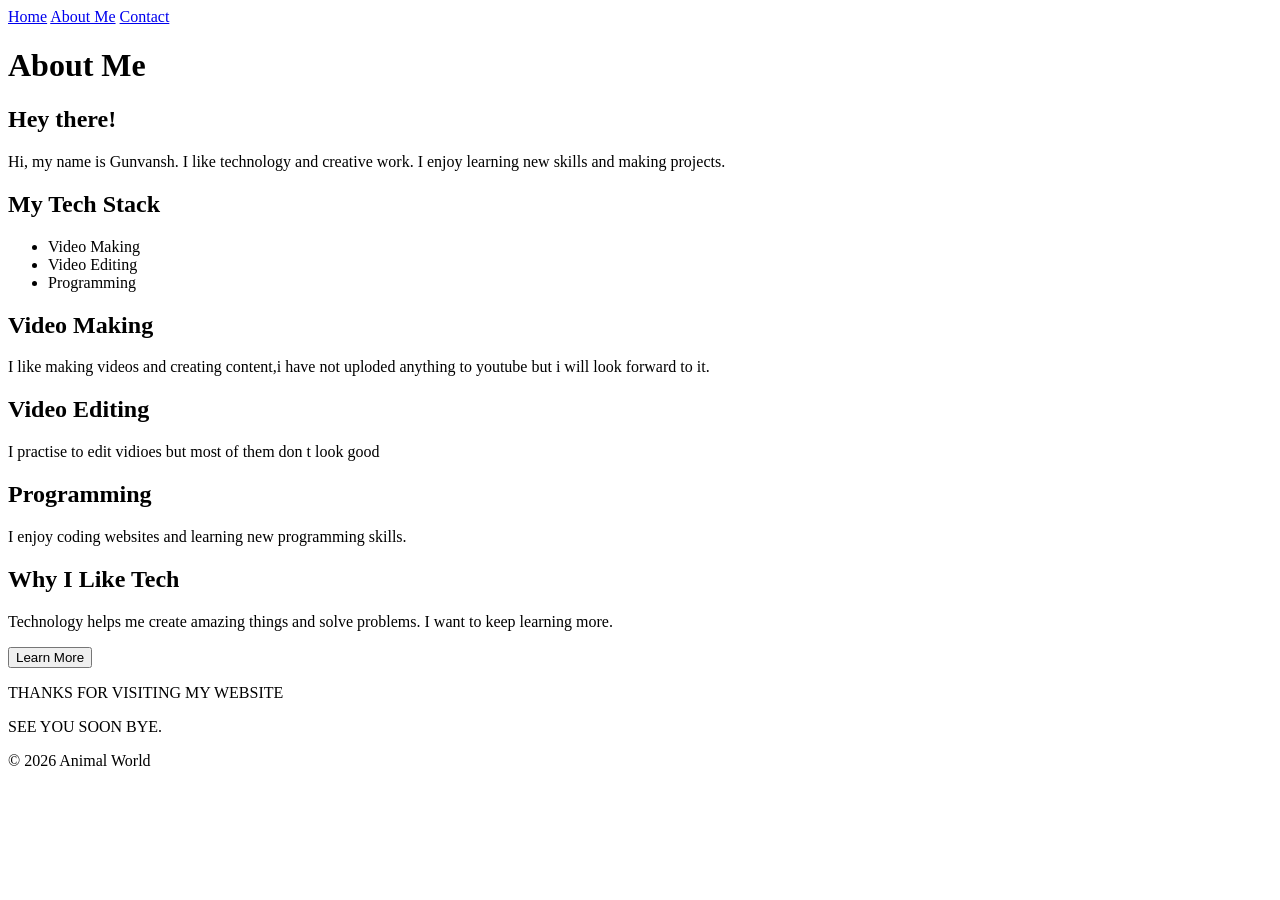
==== about.html @ 3ce0b6d0 "Add files via upload" ====
<html>
<head>
<title>About Me</title>
<link rel="stylesheet" href="style.css">
</head>

<body>

<div class="menu">
<a href="index.html">Home</a>
<a href="about.html">About Me</a>
<a href="contact.html">Contact</a>
</div>

<h1>About Me</h1>

<h2>Hey there!</h2>

<p>
Hi, my name is Gunvansh.
I like technology and creative work.  
I enjoy learning new skills and making projects.
</p>

<h2>My Tech Stack</h2>

<ul>
<li>Video Making</li>
<li>Video Editing</li>
<li>Programming</li>
</ul>

<div class="box">
<h2>Video Making</h2>
<p>
I like making videos and creating content,i have not uploded anything to youtube but i will look forward to it.
</p>
</div>

<div class="box">
<h2>Video Editing</h2>
<p>
I practise to edit vidioes but most of them don t look good
</p>
</div>

<div class="box">
<h2>Programming</h2>
<p>
I enjoy coding websites and learning new programming skills.
</p>
</div>

<h2>Why I Like Tech</h2>

<p>
Technology helps me create amazing things and solve problems.
I want to keep learning more.
</p>

<button>Learn More</button>

<p>THANKS FOR VISITING MY WEBSITE</p>
<p>SEE YOU SOON BYE.</p>

<p>© 2026 Animal World</p>

</body>
</html>
---- style.css ----
<html>
<head>
<title>About Me</title>
<link rel="stylesheet" href="style.css">
</head>

<body>

<div class="menu">
<a href="index.html">Home</a>
<a href="about.html">About Me</a>
<a href="contact.html">Contact</a>
</div>

<h1>About Me</h1>

<h2>Hey there!</h2>

<p>
Hi, my name is ____.  
I like technology and creative work.  
I enjoy learning new skills and making projects.
</p>

<h2>My Tech Stack</h2>

<ul>
<li>Video Making</li>
<li>Video Editing</li>
<li>Programming</li>
</ul>

<div class="box">
<h2>Video Making</h2>
<p>
I like making videos and creating creative content.
</p>
</div>

<div class="box">
<h2>Video Editing</h2>
<p>
I edit videos and make them look better with effects.
</p>
</div>

<div class="box">
<h2>Programming</h2>
<p>
I enjoy coding websites and learning new programming skills.
</p>
</div>

<h2>Why I Like Tech</h2>

<p>
Technology helps people create amazing things and solve problems.
I want to keep learning more.
</p>

<button>Learn More</button>

<p>THANKS FOR VISITING MY WEBSITE</p>
<p>SEE YOU SOON BYE.</p>

<p>© 2026 Animal World</p>

</body>
</html>
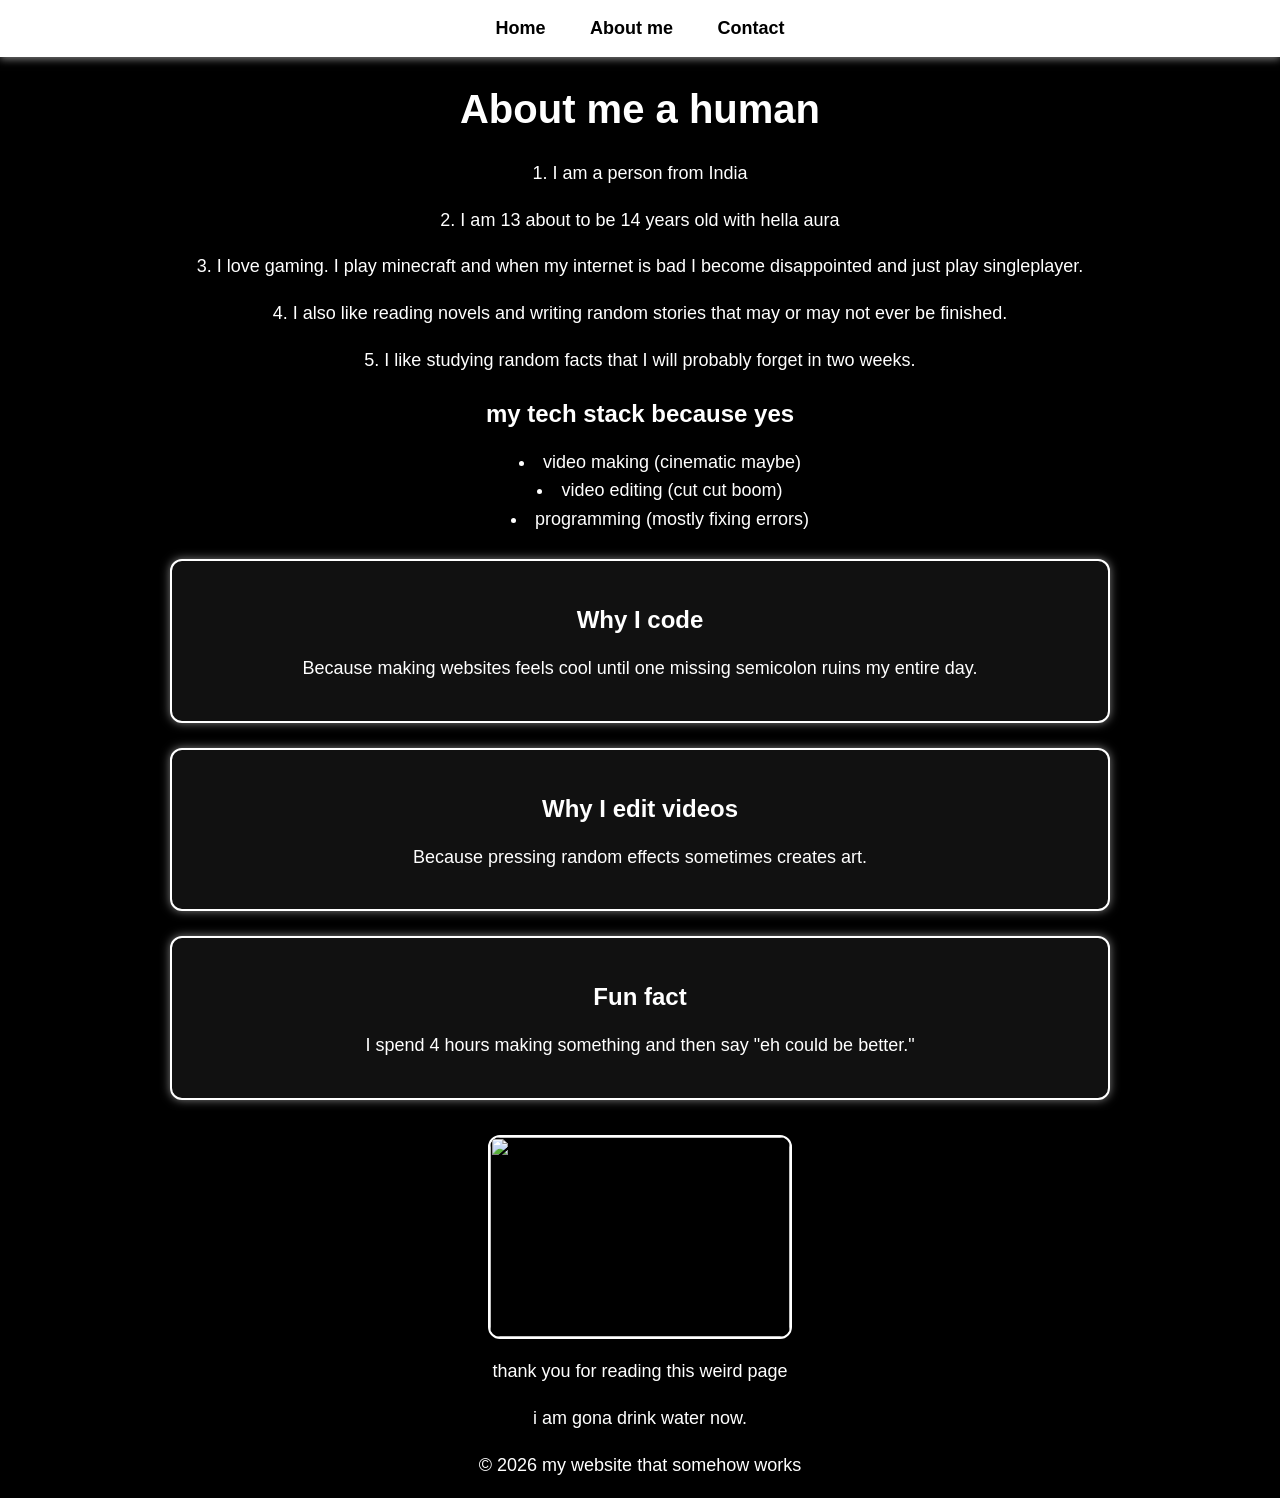
==== commit 26ed7674: "Add files via upload" ====
--- a/about.html
+++ b/about.html
@@ -1,6 +1,6 @@
 <html>
 <head>
-<title>About Me</title>
+<title>About me a human</title>
 <link rel="stylesheet" href="style.css">
 </head>
 
@@ -8,62 +8,69 @@
 
 <div class="menu">
 <a href="index.html">Home</a>
-<a href="about.html">About Me</a>
+<a href="about.html">About me</a>
 <a href="contact.html">Contact</a>
 </div>
 
-<h1>About Me</h1>
+<h1>About me a human</h1>
 
-<h2>Hey there!</h2>
+<p>1. I am a person from India</p>
+
+<p>2. I am 13 about to be 14 years old with hella aura</p>
 
 <p>
-Hi, my name is Gunvansh.
-I like technology and creative work.  
-I enjoy learning new skills and making projects.
+3. I love gaming. I play minecraft and when my internet is bad  
+I become disappointed and just play singleplayer.
 </p>
 
-<h2>My Tech Stack</h2>
+<p>
+4. I also like reading novels and writing random stories  
+that may or may not ever be finished.
+</p>
+
+<p>
+5. I like studying random facts  
+that I will probably forget in two weeks.
+</p>
+
+<h2>my tech stack because yes</h2>
 
 <ul>
-<li>Video Making</li>
-<li>Video Editing</li>
-<li>Programming</li>
+<li>video making (cinematic maybe)</li>
+<li>video editing (cut cut boom)</li>
+<li>programming (mostly fixing errors)</li>
 </ul>
 
 <div class="box">
-<h2>Video Making</h2>
+<h2>Why I code</h2>
 <p>
-I like making videos and creating content,i have not uploded anything to youtube but i will look forward to it.
+Because making websites feels cool  
+until one missing semicolon ruins my entire day.
 </p>
 </div>
 
 <div class="box">
-<h2>Video Editing</h2>
+<h2>Why I edit videos</h2>
 <p>
-I practise to edit vidioes but most of them don t look good
+Because pressing random effects sometimes creates art.
 </p>
 </div>
 
 <div class="box">
-<h2>Programming</h2>
+<h2>Fun fact</h2>
 <p>
-I enjoy coding websites and learning new programming skills.
+I spend 4 hours making something  
+and then say "eh could be better."
 </p>
 </div>
 
-<h2>Why I Like Tech</h2>
+<img src="https://i.imgflip.com/30b1gx.jpg" width="400">
 
-<p>
-Technology helps me create amazing things and solve problems.
-I want to keep learning more.
-</p>
+<p>thank you for reading this weird page</p>
 
-<button>Learn More</button>
+<p>i am gona drink water now.</p>
 
-<p>THANKS FOR VISITING MY WEBSITE</p>
-<p>SEE YOU SOON BYE.</p>
-
-<p>© 2026 Animal World</p>
+<p>© 2026 my website that somehow works</p>
 
 </body>
 </html>
--- a/style.css
+++ b/style.css
@@ -1,69 +1,78 @@
-<html>
-<head>
-<title>About Me</title>
-<link rel="stylesheet" href="style.css">
-</head>
+body{
+background:black;
+color:white;
+font-family:Arial,sans-serif;
+margin:0;
+padding:0;
+text-align:center;
+}
 
-<body>
+.menu{
+background:white;
+padding:18px;
+box-shadow:0px 2px 8px gray;
+}
 
-<div class="menu">
-<a href="index.html">Home</a>
-<a href="about.html">About Me</a>
-<a href="contact.html">Contact</a>
-</div>
+.menu a{
+color:black;
+margin:20px;
+font-size:18px;
+text-decoration:none;
+font-weight:bold;
+}
 
-<h1>About Me</h1>
+.menu a:hover{
+color:gray;
+}
 
-<h2>Hey there!</h2>
+h1{
+font-size:40px;
+margin-top:30px;
+}
 
-<p>
-Hi, my name is ____.  
-I like technology and creative work.  
-I enjoy learning new skills and making projects.
-</p>
+h2{
+margin-top:25px;
+}
 
-<h2>My Tech Stack</h2>
+p,ul{
+font-size:18px;
+line-height:1.6;
+}
 
-<ul>
-<li>Video Making</li>
-<li>Video Editing</li>
-<li>Programming</li>
-</ul>
+.box{
+background:#111;
+width:70%;
+margin:25px auto;
+padding:20px;
+border:2px solid white;
+border-radius:12px;
+box-shadow:0px 0px 10px gray;
+}
 
-<div class="box">
-<h2>Video Making</h2>
-<p>
-I like making videos and creating creative content.
-</p>
-</div>
+img{
+width:300px;
+height:200px;
+border-radius:12px;
+border:2px solid white;
+margin-top:10px;
+}
 
-<div class="box">
-<h2>Video Editing</h2>
-<p>
-I edit videos and make them look better with effects.
-</p>
-</div>
+button{
+background:white;
+color:black;
+padding:12px 20px;
+font-size:18px;
+border:none;
+border-radius:8px;
+font-weight:bold;
+margin-top:20px;
+cursor:pointer;
+}
 
-<div class="box">
-<h2>Programming</h2>
-<p>
-I enjoy coding websites and learning new programming skills.
-</p>
-</div>
+button:hover{
+background:lightgray;
+}
 
-<h2>Why I Like Tech</h2>
-
-<p>
-Technology helps people create amazing things and solve problems.
-I want to keep learning more.
-</p>
-
-<button>Learn More</button>
-
-<p>THANKS FOR VISITING MY WEBSITE</p>
-<p>SEE YOU SOON BYE.</p>
-
-<p>© 2026 Animal World</p>
-
-</body>
-</html>+ul{
+list-style-position:inside;
+}
